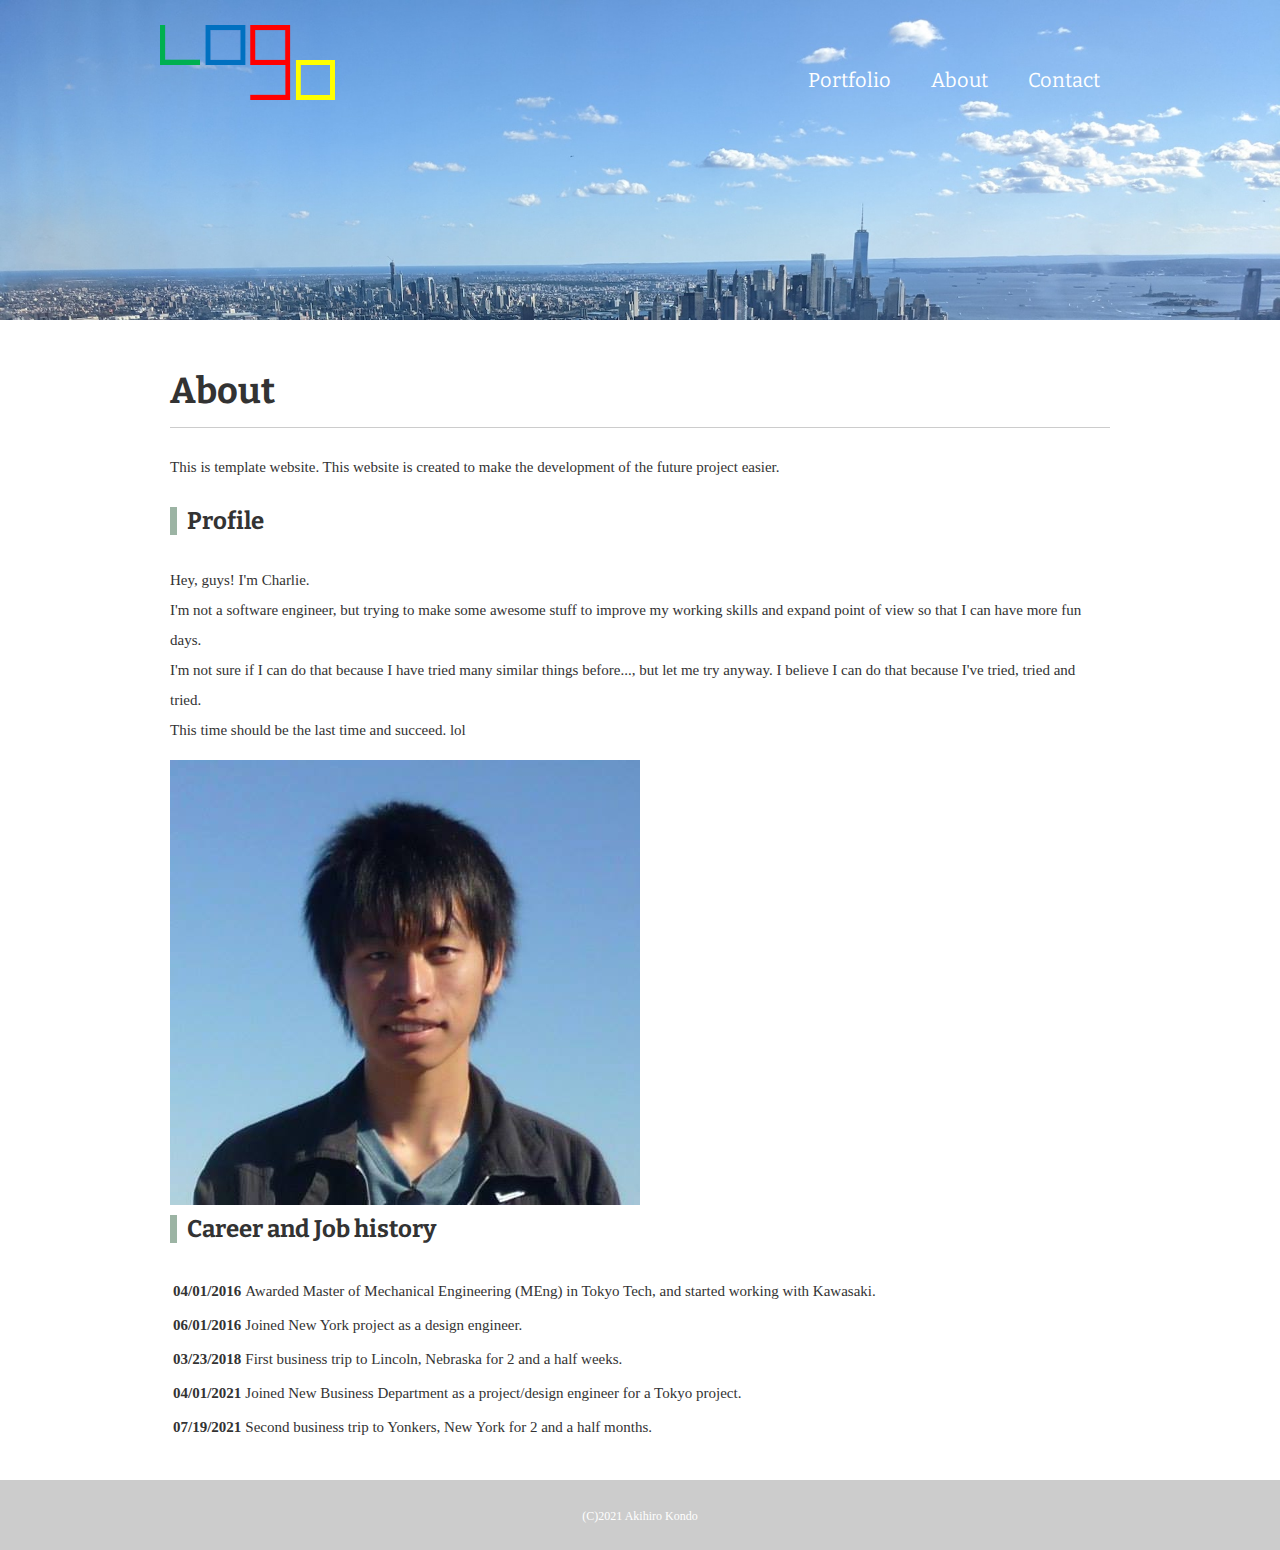
==== about.html @ bdeb657c "Added Pages" ====
<!DOCTYPE html>
<html lang="ja">
<head>
  <meta charset="UTF-8">
  <meta http-equiv="X-UA-Compatible" content="IE=edge">
  <meta name="viewport" content="width=device-width, initial-scale=1.0">
  <title>About | Template</title>
  <!-- Font Setting -->
  <link rel="preconnect" href="https://fonts.gstatic.com">
  <link href="https://fonts.googleapis.com/css2?family=Bitter:wght@400;700&display=swap" rel="stylesheet">
  <!-- Original CSS -->
  <link rel="stylesheet" href="./css/style.css">
</head>
<body id="about">

  <!-- Header -->
  <header>
    <div class="logo">
      <a href="./index.html"><img src="./img/logo.png" alt="Logo"></a>
    </div>
    <nav>
      <ul class="global-nav">
        <li><a href="#">Portfolio</a></li>
        <li><a href="#">About</a></li>
        <li><a href="#">Contact</a></li>
      </ul>
    </nav>
  </header>

  <!-- Main Contents -->
  <div id="wrap">
    <div class="content">
      <div class="main-center">
        <h1>About</h1>
        <p>This is template website. This website is created to make the development of the future project easier.</p>
        <section class="profile clearfix">
          <div class="profile-txt">
            <h2 class="icon">Profile</h2>
            <p><span>Hey, guys! I'm Charlie.</span><br>
              I'm not a software engineer, but trying to make some awesome stuff to improve my working skills and expand point of view so that I can have more fun days.<br>
              I'm not sure if I can do that because I have tried many similar things before..., but let me try anyway. I believe I can do that because I've tried, tried and tried.<br>
              This time should be the last time and succeed. lol</p>
          </div>
          <img src="img/about-profile.jpg" alt="Profile Picture of Charlie" class="profile-image">
        </section>
        <section class="career">
          <h2 class="icon">Career and Job history</h2>
          <table>
            <tr>
              <th>04/01/2016</th>
              <td>Awarded Master of Mechanical Engineering (MEng) in Tokyo Tech, and started working with Kawasaki. </td>
            </tr>
            <tr>
              <th>06/01/2016</th>
              <td>Joined New York project as a design engineer.</td>
            </tr>
            <tr>
              <th>03/23/2018</th>
              <td>First business trip to Lincoln, Nebraska for 2 and a half weeks.</td>
            </tr>
            <tr>
              <th>04/01/2021</th>
              <td>Joined New Business Department as a project/design engineer for a Tokyo project.</td>
            </tr>
            <tr>
              <th>07/19/2021</th>
              <td>Second business trip to Yonkers, New York for 2 and a half months.</td>
            </tr>
          </table>
        </section>
      </div>
    </div>
  </div>

  <!-- Footer -->
  <footer>
    <small>(C)2021 Akihiro Kondo</small>
  </footer>

  <!-- Script Files -->
  <!-- <script src="./js/sth.js"></script> -->

</body>
</html>
---- css/style.css ----
@charset "utf-8";

/* Default Template CSS */
body {
  margin: 0;
  padding: 0;
  background-color: #cccccc;
  color: #333333;
  font-size: 15px;
  line-height: 2;
}

p,h1,h2,h3,h4,h5,h6 {
  margin-top: 0;
}

img {
  vertical-align: bottom;
}

ul {
  margin: 0;
  padding: 0;
}

a {
  color: #3583aa;
  text-decoration: none;
}

a:visited {
  color: #788d98;
}

a:hover {
  text-decoration: underline;
}

header {
  width: 960px;
  height: 100px;
  margin: 0 auto;
}

.logo {
  float: left;
  margin-top: 50px;
}

.global-nav {
  float: right;
  margin-top: 60px;
}

.global-nav li {
  float: left;
  margin: 0 20px;
  font-size: 20px;
  list-style: none;
  font-family: 'Bitter', serif;
}

.global-nav li a {
  color: #ffffff;
}

.global-nav li a:hover {
  border-bottom: 2px solid #ffffff;
  padding-bottom: 3px;
  text-decoration: none;
}

#wrap {
  clear: both;
  /*background-color: rgba(255, 255, 255, 0.8);*/
  background-color: #ffffff;
  margin-top: 220px;
  padding: 35px 0;
}

.content {
  width: 960px;
  margin: 0 auto;
}

footer {
  text-align: center;
  color: #ffffff;
  padding: 20px 0;
}

footer small {
  font-size: 12px;
}

#index h1 {
  font-size: 100px;
  line-height: 1;
  color: #ffffff;
  font-family: 'Bitter', serif;
  margin-bottom: 50px;
}

#index p {
  font-size: 16px;
  color:#ffffff;
}

#index .content {
  margin-top: 150px;
}

.btn a {
  background-color: #009cd3;
  color: #ffffff;
  font-size: 20px;
  font-family: 'Bitter', serif;
  width: 185px;
  display: block;
  text-align: center;
  line-height: 50px;
  margin-bottom: 20px;
  border-radius: 5px;
  border: 3px solid #009cd3;
}

.btn a:hover {
  text-decoration: none;
  background-color: #ffffff;
  color: #009cd3;
}

#index footer {
  width: 960px;
  margin: 150px auto 0 auto;
  text-align: left;
}

#index {
  background-image: url(../img/bg-index.jpg);
  background-repeat: no-repeat;
  background-position: center center;
  background-attachment: fixed;
  background-size: cover;
}

#about {
  background-image: url(../img/bg-about.jpg);
  background-repeat: no-repeat;
  background-position: center top;
  background-attachment: fixed;
  background-size: 100% auto;
}

.main-center {
  width: 940px;
  margin: 0 auto;
}

h1 {
  font-family: 'Bitter', serif;
  font-size: 36px;
  border-bottom: 1px solid #cccccc;
}

h2 {
  font-family: 'Bitter', serif;
  font-size: 24px;
}

.icon::before{
  content: "";
  padding-right: 10px;
  border-left: 7px solid #9cb4a4;

}

/* Original */
.logo {
  margin-top: 25px;
}

.logo img {
  width: auto;
  height: 75px;
}
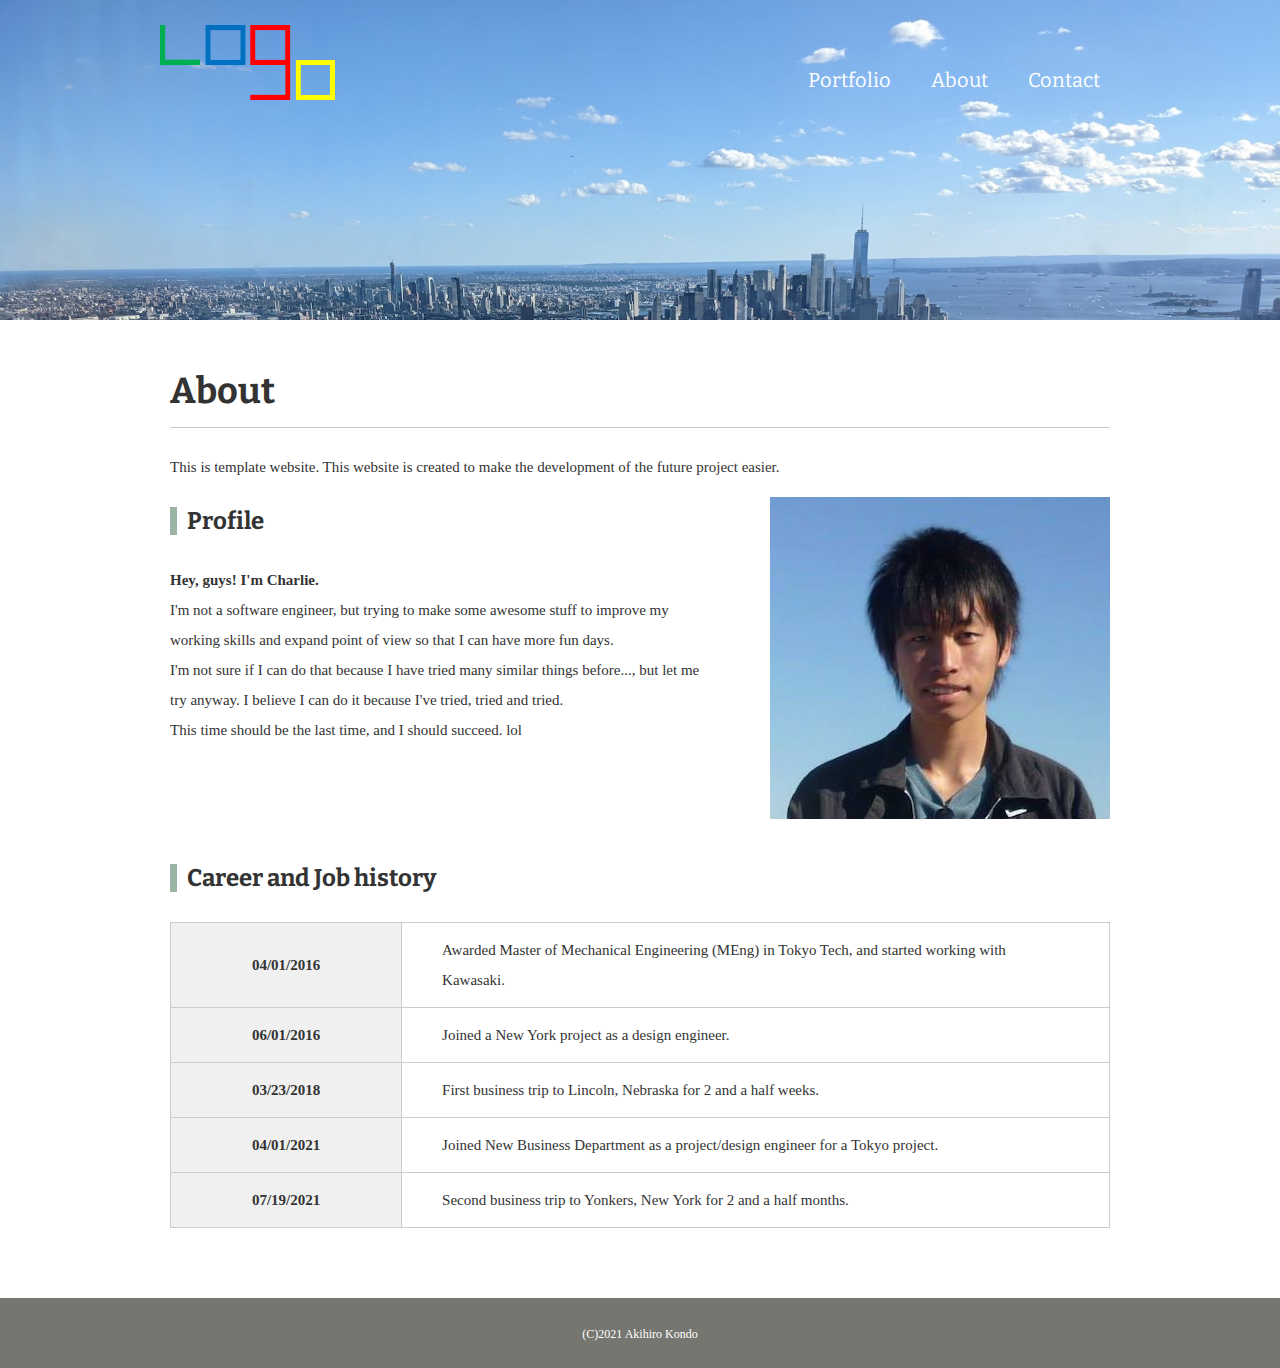
==== commit ead2d9dd: "Set Favicon" ====
--- a/about.html
+++ b/about.html
@@ -10,6 +10,9 @@
   <link href="https://fonts.googleapis.com/css2?family=Bitter:wght@400;700&display=swap" rel="stylesheet">
   <!-- Original CSS -->
   <link rel="stylesheet" href="./css/style.css">
+  <!-- Favicon -->
+  <link rel="shortcut icon" type="image/x-icon" href="./img/favicon.ico">
+  <link rel="shortcut icon" type="image/vnd.microsoft.icon" href="./img/favicon.ico">
 </head>
 <body id="about">
 
@@ -20,9 +23,9 @@
     </div>
     <nav>
       <ul class="global-nav">
-        <li><a href="#">Portfolio</a></li>
-        <li><a href="#">About</a></li>
-        <li><a href="#">Contact</a></li>
+        <li><a href="./portfolio.html">Portfolio</a></li>
+        <li><a href="./about.html">About</a></li>
+        <li><a href="./contact.html">Contact</a></li>
       </ul>
     </nav>
   </header>
@@ -38,10 +41,10 @@
             <h2 class="icon">Profile</h2>
             <p><span>Hey, guys! I'm Charlie.</span><br>
               I'm not a software engineer, but trying to make some awesome stuff to improve my working skills and expand point of view so that I can have more fun days.<br>
-              I'm not sure if I can do that because I have tried many similar things before..., but let me try anyway. I believe I can do that because I've tried, tried and tried.<br>
-              This time should be the last time and succeed. lol</p>
+              I'm not sure if I can do that because I have tried many similar things before..., but let me try anyway. I believe I can do it because I've tried, tried and tried.<br>
+              This time should be the last time, and I should succeed. lol</p>
           </div>
-          <img src="img/about-profile.jpg" alt="Profile Picture of Charlie" class="profile-image">
+          <img src="./img/about-profile.jpg" alt="Profile Picture of Charlie" class="profile-image">
         </section>
         <section class="career">
           <h2 class="icon">Career and Job history</h2>
@@ -52,7 +55,7 @@
             </tr>
             <tr>
               <th>06/01/2016</th>
-              <td>Joined New York project as a design engineer.</td>
+              <td>Joined a New York project as a design engineer.</td>
             </tr>
             <tr>
               <th>03/23/2018</th>
--- a/css/style.css
+++ b/css/style.css
@@ -87,6 +87,7 @@
   text-align: center;
   color: #ffffff;
   padding: 20px 0;
+  background-color: #767671;
 }
 
 footer small {
@@ -99,6 +100,7 @@
   color: #ffffff;
   font-family: 'Bitter', serif;
   margin-bottom: 50px;
+  border: none;
 }
 
 #index p {
@@ -134,6 +136,7 @@
   width: 960px;
   margin: 150px auto 0 auto;
   text-align: left;
+  background-color: transparent;
 }
 
 #index {
@@ -168,13 +171,60 @@
   font-size: 24px;
 }
 
-.icon::before{
+.icon:before{
   content: "";
   padding-right: 10px;
   border-left: 7px solid #9cb4a4;
 
 }
 
+#about .profile-txt {
+  width: 540px;
+  float: left;
+}
+
+#about .profile-txt span {
+  font-weight: bold;
+}
+
+#about .profile-image {
+  float: right;
+}
+
+.clearfix:after {
+  content: "";
+  display: block;
+  clear: both;
+}
+
+section {
+  margin-bottom: 35px;
+}
+
+#about .career th {
+  width: 240px;
+  background-color: #f0f0f0;
+  padding: 12px 0;
+  border: 1px solid #cccccc;
+}
+
+#about .career td {
+  width: 660px;
+  padding: 12px 40px 12px 40px;
+  border: 1px solid #cccccc;
+}
+
+table {
+  border-spacing: 0;
+  border-collapse: collapse;
+}
+
+#index #wrap {
+  background-color: transparent;
+  margin-top: 0;
+  padding: 0;
+}
+
 /* Original */
 .logo {
   margin-top: 25px;
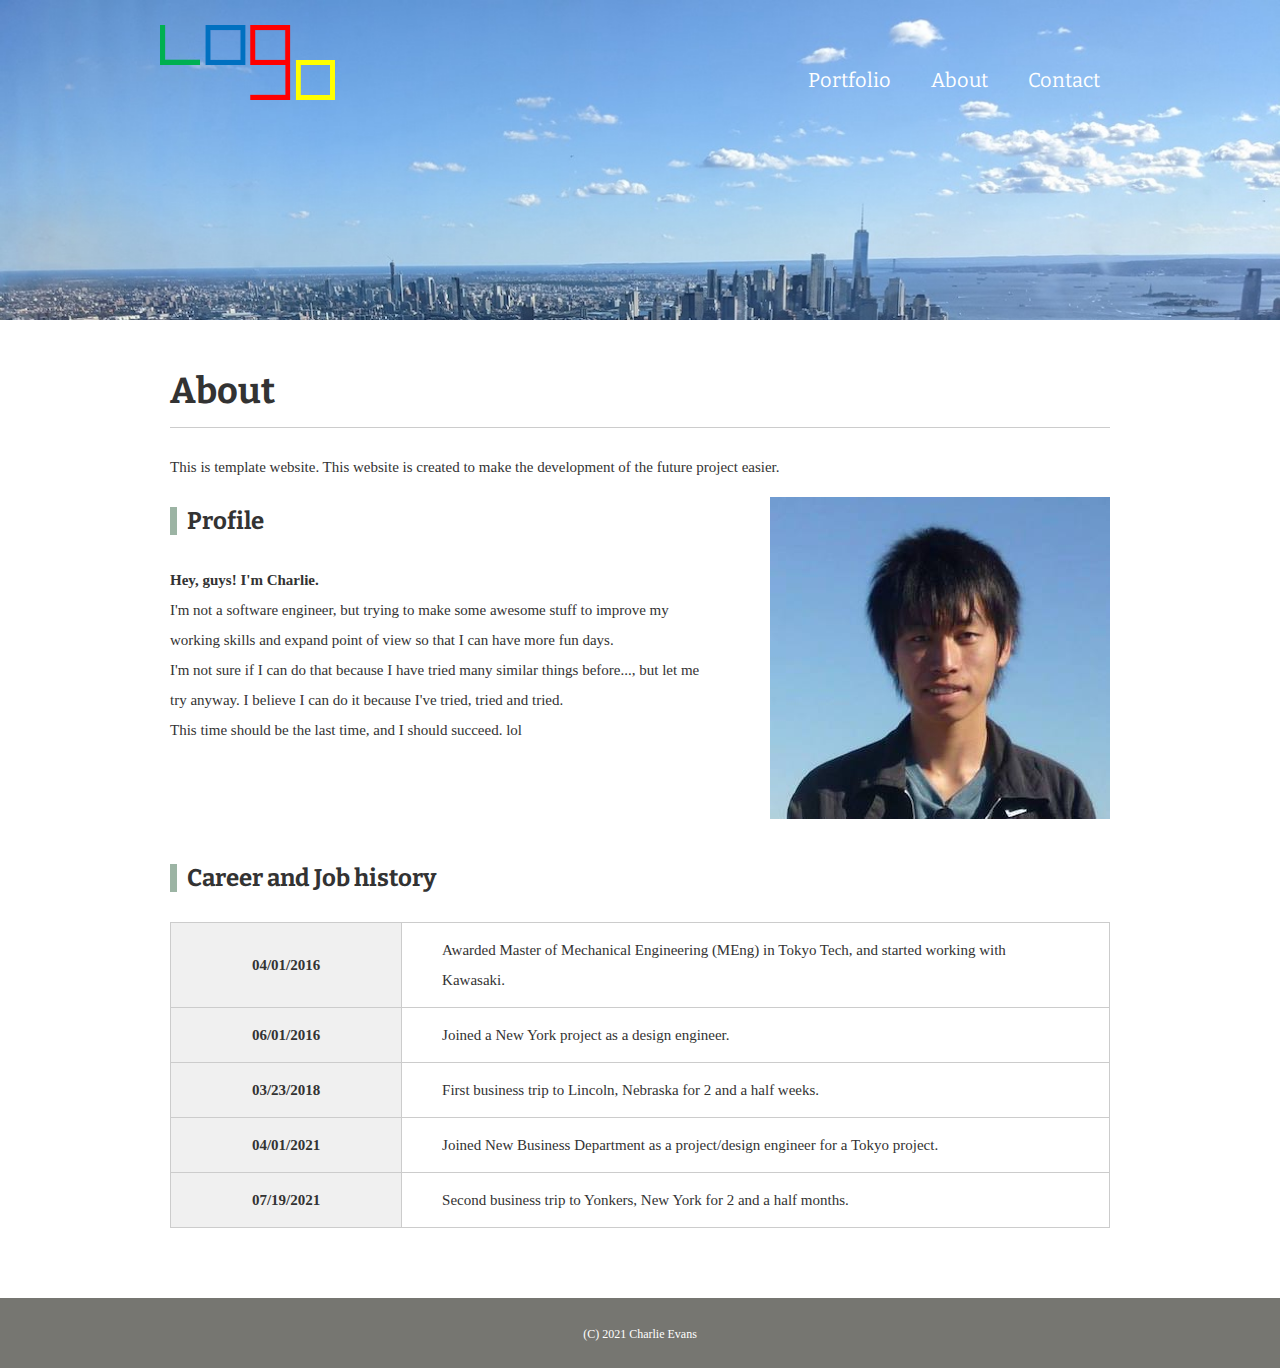
==== commit 2e3be7b9: "Created Main Contents" ====
--- a/about.html
+++ b/about.html
@@ -11,8 +11,9 @@
   <!-- Original CSS -->
   <link rel="stylesheet" href="./css/style.css">
   <!-- Favicon -->
-  <link rel="shortcut icon" type="image/x-icon" href="./img/favicon.ico">
-  <link rel="shortcut icon" type="image/vnd.microsoft.icon" href="./img/favicon.ico">
+  <link rel="icon" type="image/x-icon" href="./img/favicon.ico">
+  <link rel="icon" type="image/vnd.microsoft.icon" href="./img/favicon.ico">
+  <link rel="apple-touch-icon" sizes="180x180" href="./img/favicon.ico">
 </head>
 <body id="about">
 
@@ -77,7 +78,7 @@
 
   <!-- Footer -->
   <footer>
-    <small>(C)2021 Akihiro Kondo</small>
+    <small>(C) 2021 Charlie Evans</small>
   </footer>
 
   <!-- Script Files -->
--- a/css/style.css
+++ b/css/style.css
@@ -72,8 +72,8 @@
 
 #wrap {
   clear: both;
-  /*background-color: rgba(255, 255, 255, 0.8);*/
   background-color: #ffffff;
+/*  background-color: rgba(255, 255, 255, 0.8); */
   margin-top: 220px;
   padding: 35px 0;
 }
@@ -121,7 +121,7 @@
   display: block;
   text-align: center;
   line-height: 50px;
-  margin-bottom: 20px;
+  margin-top: 20px;
   border-radius: 5px;
   border: 3px solid #009cd3;
 }
@@ -225,6 +225,167 @@
   padding: 0;
 }
 
+#portfolio {
+  background-image: url(../img/bg-portfolio.jpg);
+  background-repeat: no-repeat;
+  background-position: center top;
+  background-attachment: fixed;
+  background-size: 100% auto;
+}
+
+.main {
+  width: 700px;
+  margin: 0 10px;
+  float: left;
+}
+
+.sidebar {
+  width: 200px;
+  margin: 0 10px 0 30px;
+  float: right;
+  font-family: 'Bitter', serif;
+}
+
+.sidebar h2 {
+  margin-bottom: 10px;
+}
+
+.sidebar ul {
+  font-size: 16px;
+  margin-left: 20px;
+}
+
+.sidebar ul a {
+  color: #333333;
+}
+
+a img:hover {
+  opacity: 0.8;
+}
+
+#photograph {
+  background-image: url(../img/bg-photograph.jpg);
+  background-repeat: no-repeat;
+  background-position: center top;
+  background-attachment: fixed;
+  background-size: 100% auto;
+}
+
+#photograph .photograph-list li {
+  float: left;
+  list-style: none;
+  margin: 0 20px 15px 0;
+}
+
+#photograph .photograph-list li:nth-child(3n) {
+  margin-right: 0;
+}
+
+#video {
+  background-image: url(../img/bg-video.jpg);
+  background-repeat: no-repeat;
+  background-position: center top;
+  background-attachment: fixed;
+  background-size: 100% auto;
+}
+
+#contact {
+  background-image: url(../img/bg-contact.jpg);
+  background-repeat: no-repeat;
+  background-position: center top;
+  background-attachment: fixed;
+  background-size: 100% auto;
+}
+
+#contact .access table {
+  float: left;
+}
+
+#contact .access th,
+#contact .access td {
+  text-align: left;
+  vertical-align: top;
+  line-height: 2.5;
+}
+
+#contact .access td {
+  padding-left: 30px;
+}
+
+#contact .access iframe {
+  width: 460px;
+  float: right;
+}
+
+#contact .form {
+  background-color: #eaeaea;
+  padding: 30px 50px;
+}
+
+#contact .form dl dt {
+  width: 165px;
+  padding: 10px 0;
+  float: left;
+  clear: both;
+}
+
+#contact .form dl dd {
+  padding: 10px 0;
+}
+
+#contact .form .name {
+  width: 240px;
+  height: 30px;
+}
+
+#contact .form .email {
+  width: 300px;
+  height: 30px;
+}
+
+#contact .form .tel {
+  width: 240px;
+  height: 30px;
+}
+
+#contact .form .type {
+  width: 180px;
+  height: 30px;
+}
+
+#contact .form .message {
+  width: 660px;
+  height: 150px;
+}
+
+#contact .form button {
+  background-color: #009cd3;
+  color: #ffffff;
+  font-size: 20px;
+  width: 120px;
+  display: block;
+  text-align: center;
+  line-height: 50px;
+  border-radius: 5px;
+  border: 3px solid #009cd3;
+  margin-left: 165px;
+}
+
+#contact .form button:hover {
+  background-color: #ffffff;
+  color: #009cd3;
+  cursor: pointer;
+}
+
+#contact .form .required:after {
+  content: " * ";
+  color: #ff0000;
+}
+
+#contact .form .attention {
+  margin: 20px 0 0 165px;
+}
+
 /* Original */
 .logo {
   margin-top: 25px;
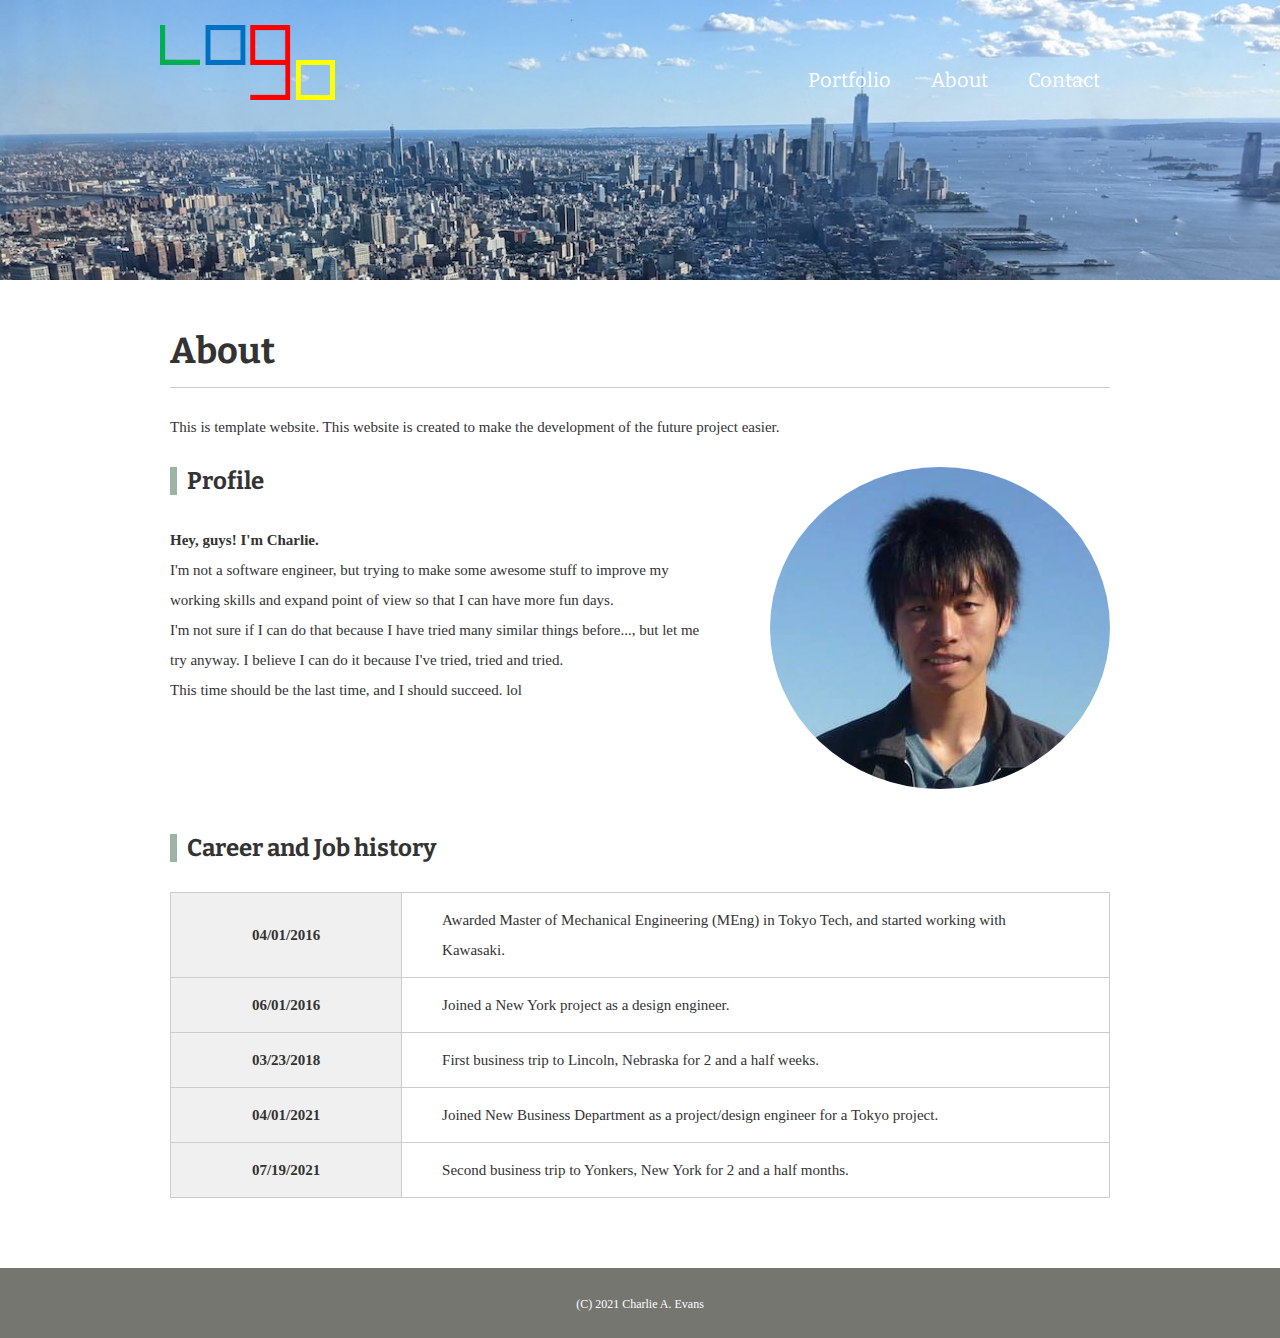
==== commit 16278653: "Modified CSS for Responsive Design" ====
--- a/about.html
+++ b/about.html
@@ -78,7 +78,7 @@
 
   <!-- Footer -->
   <footer>
-    <small>(C) 2021 Charlie Evans</small>
+    <small>(C) 2021 Charlie A. Evans</small>
   </footer>
 
   <!-- Script Files -->
--- a/css/style.css
+++ b/css/style.css
@@ -44,7 +44,12 @@
 
 .logo {
   float: left;
-  margin-top: 50px;
+  margin-top: 25px;
+}
+
+.logo img {
+  width: auto;
+  height: 75px;
 }
 
 .global-nav {
@@ -71,10 +76,11 @@
 }
 
 #wrap {
+  width: 100%;
+  margin: 180px auto 0px;
   clear: both;
   background-color: #ffffff;
 /*  background-color: rgba(255, 255, 255, 0.8); */
-  margin-top: 220px;
   padding: 35px 0;
 }
 
@@ -84,6 +90,8 @@
 }
 
 footer {
+  width: 100%;
+  margin: 0px auto 0px;
   text-align: center;
   color: #ffffff;
   padding: 20px 0;
@@ -133,8 +141,8 @@
 }
 
 #index footer {
-  width: 960px;
   margin: 150px auto 0 auto;
+  padding-left: 5%;
   text-align: left;
   background-color: transparent;
 }
@@ -189,6 +197,8 @@
 
 #about .profile-image {
   float: right;
+  border-radius: 50%;
+  margin-top: 10px;
 }
 
 .clearfix:after {
@@ -220,6 +230,7 @@
 }
 
 #index #wrap {
+  width: 960px;
   background-color: transparent;
   margin-top: 0;
   padding: 0;
@@ -259,7 +270,7 @@
   color: #333333;
 }
 
-a img:hover {
+.content a img:hover {
   opacity: 0.8;
 }
 
@@ -305,7 +316,8 @@
 #contact .access td {
   text-align: left;
   vertical-align: top;
-  line-height: 2.5;
+  line-height: 1.25;
+  padding: 5px 0;
 }
 
 #contact .access td {
@@ -386,12 +398,237 @@
   margin: 20px 0 0 165px;
 }
 
-/* Original */
-.logo {
-  margin-top: 25px;
-}
-
-.logo img {
-  width: auto;
-  height: 75px;
-}
+@media screen and (max-width:960px) {
+
+  /* Applicable when window width is less than 960px. */
+  #wrap {
+    width: 960px;
+  }
+
+  footer {
+    width: 960px;
+  }
+}
+
+@media screen and (max-width:600px) {
+/* Applicable when window width is less than 600px. */
+
+  body {
+    font-size: 3.5vw;
+  }
+
+  h1 {
+    font-size: 7.2vw;
+  }
+
+  h2 {
+    font-size: 6vw;
+  }
+
+  header {
+    width: auto;
+    margin: 0 5%;
+  }
+
+  footer {
+    width: auto;
+  }
+
+  .logo {
+    float: none;
+    margin-top: 30px;
+    text-align: center;
+  }
+
+  .global-nav {
+    float: none;
+    margin-top: 20px;
+    text-align: center;
+  }
+
+  .global-nav li {
+    display: inline;
+    float: none;
+    margin: 0 8px;
+  }
+
+  #wrap {
+    width:100%;
+    margin-top: 40px;
+  }
+
+  #portfolio #wrap {
+    padding: 35px 0 0;
+  }
+
+  #photograph #wrap {
+    padding: 35px 0 0;
+  }
+
+  #video #wrap {
+    padding: 35px 0 0;
+  }
+
+  .content {
+    width: 100%;
+  }
+
+  .main {
+    float: none;
+    width: auto;
+    margin: 0 5%;
+  }
+
+  h2 img {
+    max-width: 100%;
+  }
+
+  .sidebar {
+    width: auto;
+    float: none;
+    margin: 0;
+    padding: 30px 10% 10px;
+    background-color: #f7f6f4;
+  }
+
+  .main-center {
+    width: auto;
+    margin: 0 5%;
+  }
+
+  #about .profile-txt {
+    width: auto;
+    float: none;
+  }
+
+  #about .profile-image {
+    float: none;
+    display: block;
+    width: 65%;
+    margin: 0px auto;
+  }
+
+  #about .career th {
+    width: 120px;
+    background-color: #f0f0f0;
+    padding: 12px 12px;
+    border: 1px solid #cccccc;
+  }
+
+  #about .career td {
+      width: auto;
+      padding: 12px 12px 12px 12px;
+      border: 1px solid #cccccc;
+  }
+  #contact .access table {
+    float: none;
+  }
+
+  #contact .form {
+    background-color: #eaeaea;
+    padding: 30px 30px;
+  }
+
+  #contact .form dl dt {
+    width: auto;
+    padding: 0;
+    float: none;
+  }
+
+  #contact .form dl dd {
+    margin: 0;
+    text-align: center;
+  }
+
+  #contact .form .name {
+    width: 80%;
+    height: 30px;
+  }
+
+  #contact .form .email {
+    width: 80%;
+    height: 30px;
+  }
+
+  #contact .form .tel {
+    width: 80%;
+    height: 30px;
+  }
+
+  #contact .form .type {
+    width: 80%;
+    height: 30px;
+  }
+
+  #contact .form .message {
+    width: 80%;
+    height: 150px;
+  }
+
+  #contact .form button {
+    font-size: 5vw;
+    width: auto;
+    margin-left: 0;
+    line-height: 5vw;
+    padding: 10px 20px;
+  }
+
+  #contact .form .attention {
+    margin: auto;
+    margin-top: 20px;
+  }
+
+  #index footer {
+    margin: 150px auto 0;
+  }
+
+  #index {
+    background-image: url(../img/bg-index-sp.jpg);
+    background-position: center top;
+    background-size: cover;
+  }
+
+  #index #wrap {
+    width: 100%;
+    margin: 0 auto;
+  }
+
+  #index .content {
+    width: auto;
+    margin: 80px 5% 0 5%;
+  }
+
+  #index h1 {
+    font-size: 10vw;
+    margin-bottom: 12.5vw;
+  }
+
+  #index p {
+    font-size: 4vw;
+  }
+
+  .btn a {
+    font-size: 5vw;
+    width: 30vw;
+    line-height: 5vw;
+    margin-top: 20px;
+    padding: 10px 20px;
+  }
+
+}
+
+
+/* For Testing */
+@media screen and (max-width:600px) {
+
+  #contact .access iframe {
+    float: none;
+    width: 100%;
+    margin-top: 10px;
+  }
+
+  #video .main iframe {
+    width: 100%;
+  }
+
+}
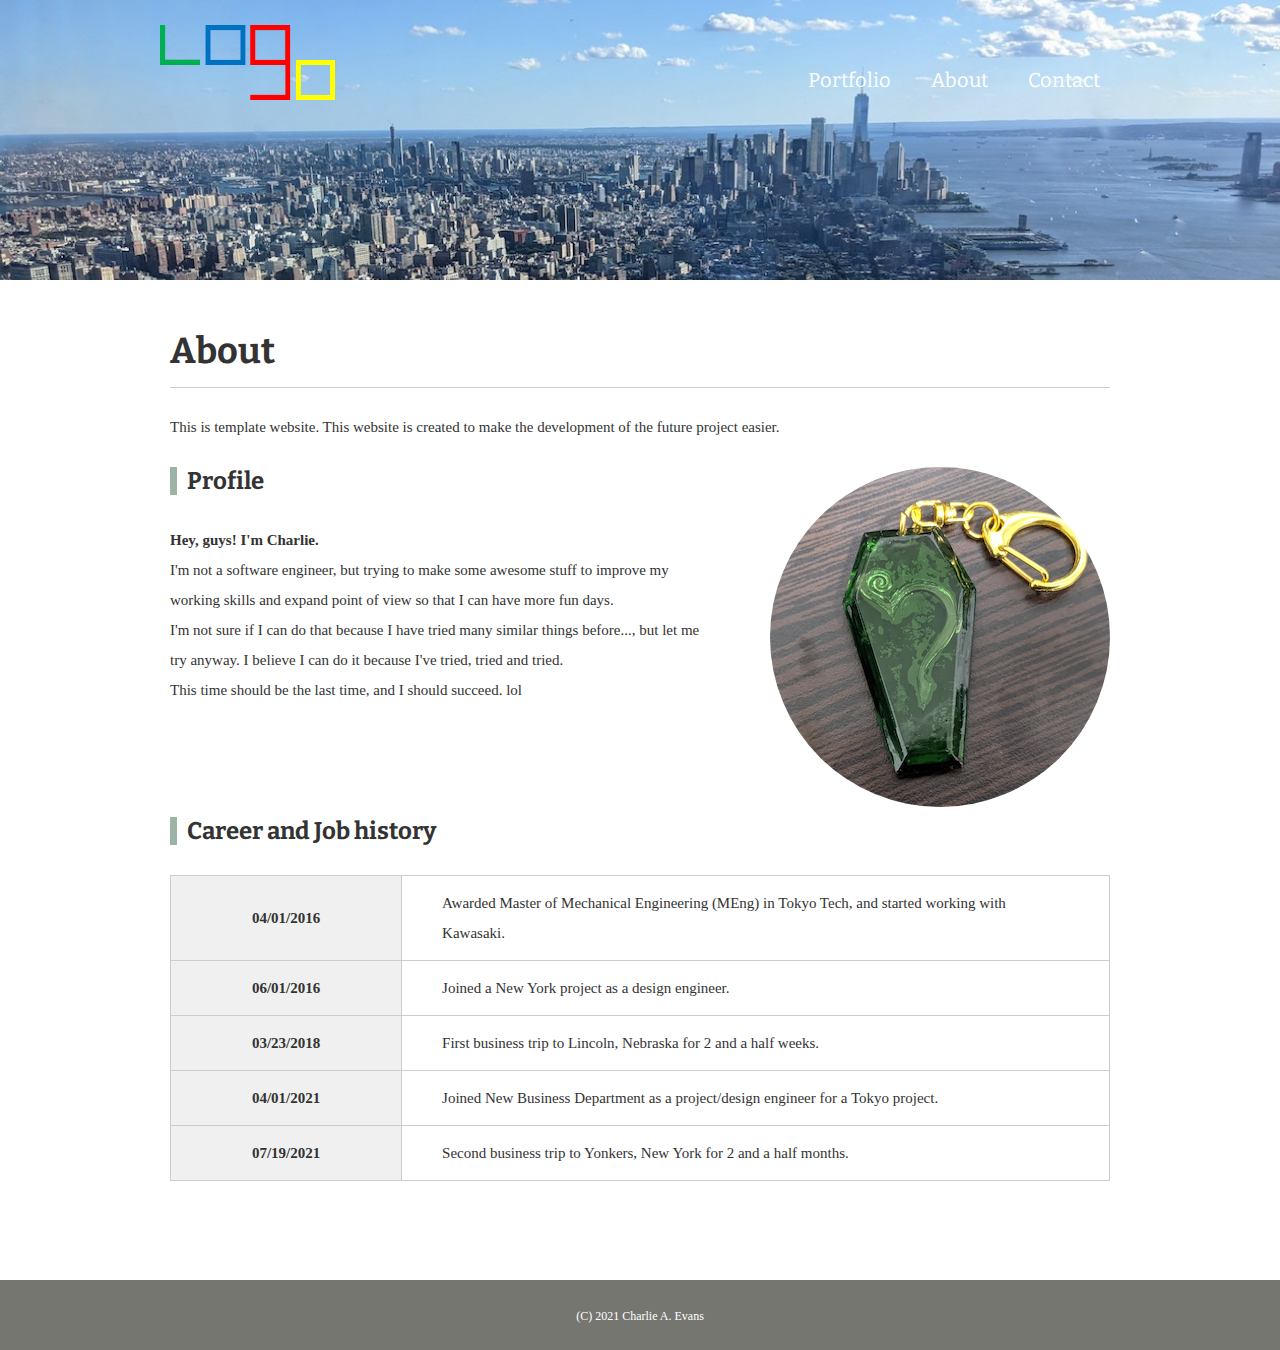
==== commit dca6fbb8: "Adjusted Position of Sidebar" ====
--- a/about.html
+++ b/about.html
@@ -45,7 +45,8 @@
               I'm not sure if I can do that because I have tried many similar things before..., but let me try anyway. I believe I can do it because I've tried, tried and tried.<br>
               This time should be the last time, and I should succeed. lol</p>
           </div>
-          <img src="./img/about-profile.jpg" alt="Profile Picture of Charlie" class="profile-image">
+          <a href="https://github.com/Charlie-Aki"><img src="./img/about-profile.jpg" alt="Profile Picture of Charlie"
+              class="profile-image"></a>
         </section>
         <section class="career">
           <h2 class="icon">Career and Job history</h2>
--- a/css/style.css
+++ b/css/style.css
@@ -87,6 +87,13 @@
 .content {
   width: 960px;
   margin: 0 auto;
+  padding-bottom: 5%;
+}
+
+#portfolio .content,
+#photograph .content,
+#video .content {
+  padding-bottom: 0;
 }
 
 footer {
@@ -161,6 +168,7 @@
   background-position: center top;
   background-attachment: fixed;
   background-size: 100% auto;
+/*  background-size: cover; */
 }
 
 .main-center {
@@ -205,10 +213,6 @@
   content: "";
   display: block;
   clear: both;
-}
-
-section {
-  margin-bottom: 35px;
 }
 
 #about .career th {
@@ -242,6 +246,7 @@
   background-position: center top;
   background-attachment: fixed;
   background-size: 100% auto;
+/*  background-size: cover; */
 }
 
 .main {
@@ -271,6 +276,10 @@
 }
 
 .content a img:hover {
+  opacity: 0.8;
+}
+
+.profile a img:hover {
   opacity: 0.8;
 }
 
@@ -280,6 +289,7 @@
   background-position: center top;
   background-attachment: fixed;
   background-size: 100% auto;
+/*  background-size: cover; */
 }
 
 #photograph .photograph-list li {
@@ -298,6 +308,7 @@
   background-position: center top;
   background-attachment: fixed;
   background-size: 100% auto;
+/*  background-size: cover; */
 }
 
 #contact {
@@ -306,6 +317,7 @@
   background-position: center top;
   background-attachment: fixed;
   background-size: 100% auto;
+/*  background-size: cover; */
 }
 
 #contact .access table {
@@ -398,6 +410,7 @@
   margin: 20px 0 0 165px;
 }
 
+
 @media screen and (max-width:960px) {
 
   /* Applicable when window width is less than 960px. */
@@ -410,6 +423,7 @@
   }
 }
 
+
 @media screen and (max-width:600px) {
 /* Applicable when window width is less than 600px. */
 
@@ -450,136 +464,6 @@
     display: inline;
     float: none;
     margin: 0 8px;
-  }
-
-  #wrap {
-    width:100%;
-    margin-top: 40px;
-  }
-
-  #portfolio #wrap {
-    padding: 35px 0 0;
-  }
-
-  #photograph #wrap {
-    padding: 35px 0 0;
-  }
-
-  #video #wrap {
-    padding: 35px 0 0;
-  }
-
-  .content {
-    width: 100%;
-  }
-
-  .main {
-    float: none;
-    width: auto;
-    margin: 0 5%;
-  }
-
-  h2 img {
-    max-width: 100%;
-  }
-
-  .sidebar {
-    width: auto;
-    float: none;
-    margin: 0;
-    padding: 30px 10% 10px;
-    background-color: #f7f6f4;
-  }
-
-  .main-center {
-    width: auto;
-    margin: 0 5%;
-  }
-
-  #about .profile-txt {
-    width: auto;
-    float: none;
-  }
-
-  #about .profile-image {
-    float: none;
-    display: block;
-    width: 65%;
-    margin: 0px auto;
-  }
-
-  #about .career th {
-    width: 120px;
-    background-color: #f0f0f0;
-    padding: 12px 12px;
-    border: 1px solid #cccccc;
-  }
-
-  #about .career td {
-      width: auto;
-      padding: 12px 12px 12px 12px;
-      border: 1px solid #cccccc;
-  }
-  #contact .access table {
-    float: none;
-  }
-
-  #contact .form {
-    background-color: #eaeaea;
-    padding: 30px 30px;
-  }
-
-  #contact .form dl dt {
-    width: auto;
-    padding: 0;
-    float: none;
-  }
-
-  #contact .form dl dd {
-    margin: 0;
-    text-align: center;
-  }
-
-  #contact .form .name {
-    width: 80%;
-    height: 30px;
-  }
-
-  #contact .form .email {
-    width: 80%;
-    height: 30px;
-  }
-
-  #contact .form .tel {
-    width: 80%;
-    height: 30px;
-  }
-
-  #contact .form .type {
-    width: 80%;
-    height: 30px;
-  }
-
-  #contact .form .message {
-    width: 80%;
-    height: 150px;
-  }
-
-  #contact .form button {
-    font-size: 5vw;
-    width: auto;
-    margin-left: 0;
-    line-height: 5vw;
-    padding: 10px 20px;
-  }
-
-  #contact .form .attention {
-    margin: auto;
-    margin-top: 20px;
-  }
-
-  #index footer {
-    margin: 150px auto 0;
   }
 
   #index {
@@ -588,9 +472,154 @@
     background-size: cover;
   }
 
+  #portfolio {
+    background-image: url(../img/bg-portfolio-sp.jpg);
+  }
+
+  #photograph {
+    background-image: url(../img/bg-photograph-sp.jpg);
+  }
+
+  #video {
+    background-image: url(../img/bg-video-sp.jpg);
+  }
+
+  #about {
+    background-image: url(../img/bg-about-sp.jpg);
+  }
+
+  #contact {
+    background-image: url(../img/bg-contact-sp.jpg);
+  }
+
+  #wrap {
+    width:100%;
+/*    margin-top: 40px; */
+    margin-top: 80px;
+    padding: 10px 0 0;
+  }
+
+  .content {
+    width: 100%;
+  }
+
+  .main {
+    float: none;
+    width: auto;
+    margin: 0 5%;
+  }
+
+  h2 img {
+    max-width: 100%;
+  }
+
+  .sidebar {
+    width: auto;
+    float: none;
+    margin: 0;
+    padding: 30px 10% 30px;
+    background-color: #f7f6f4;
+  }
+
+  .main-center {
+    width: auto;
+    margin: 0 5%;
+  }
+
+  #about .profile-txt {
+    width: auto;
+    float: none;
+  }
+
+  #about .profile-image {
+    float: none;
+    display: block;
+    width: 65%;
+    margin: 0px auto;
+  }
+
+  #about .career th {
+    width: auto;
+    background-color: #f0f0f0;
+    padding: 12px 12px;
+    border: 1px solid #cccccc;
+  }
+
+  #about .career td {
+    width: auto;
+    padding: 12px 12px;
+    border: 1px solid #cccccc;
+  }
+  #contact .access table {
+    float: none;
+  }
+
+  #contact .form {
+    background-color: #eaeaea;
+    padding: 30px 30px;
+  }
+
+  #contact .form dl dt {
+    width: auto;
+    padding: 0;
+    float: none;
+  }
+
+  #contact .form dl dd {
+    margin: 0;
+    text-align: center;
+  }
+
+  #contact .form .name {
+    width: 80%;
+    height: 30px;
+  }
+
+  #contact .form .email {
+    width: 80%;
+    height: 30px;
+  }
+
+  #contact .form .tel {
+    width: 80%;
+    height: 30px;
+  }
+
+  #contact .form .type {
+    width: 80%;
+    height: 30px;
+  }
+
+  #contact .form .message {
+    width: 80%;
+    height: 150px;
+  }
+
+  #contact .form button {
+    font-size: 5vw;
+    width: auto;
+    margin-left: 0;
+    line-height: 5vw;
+    padding: 10px 20px;
+  }
+
+  #contact .form button {
+    margin: 0 auto;
+  }
+
+  #contact .form .attention {
+    margin: auto;
+    margin-top: 20px;
+  }
+
+  #index footer {
+    margin: 150px auto 0;
+  }
+
   #index #wrap {
     width: 100%;
     margin: 0 auto;
+    padding: 20px 0 0;
   }
 
   #index .content {
@@ -624,7 +653,7 @@
   #contact .access iframe {
     float: none;
     width: 100%;
-    margin-top: 10px;
+    margin: 20px auto;
   }
 
   #video .main iframe {
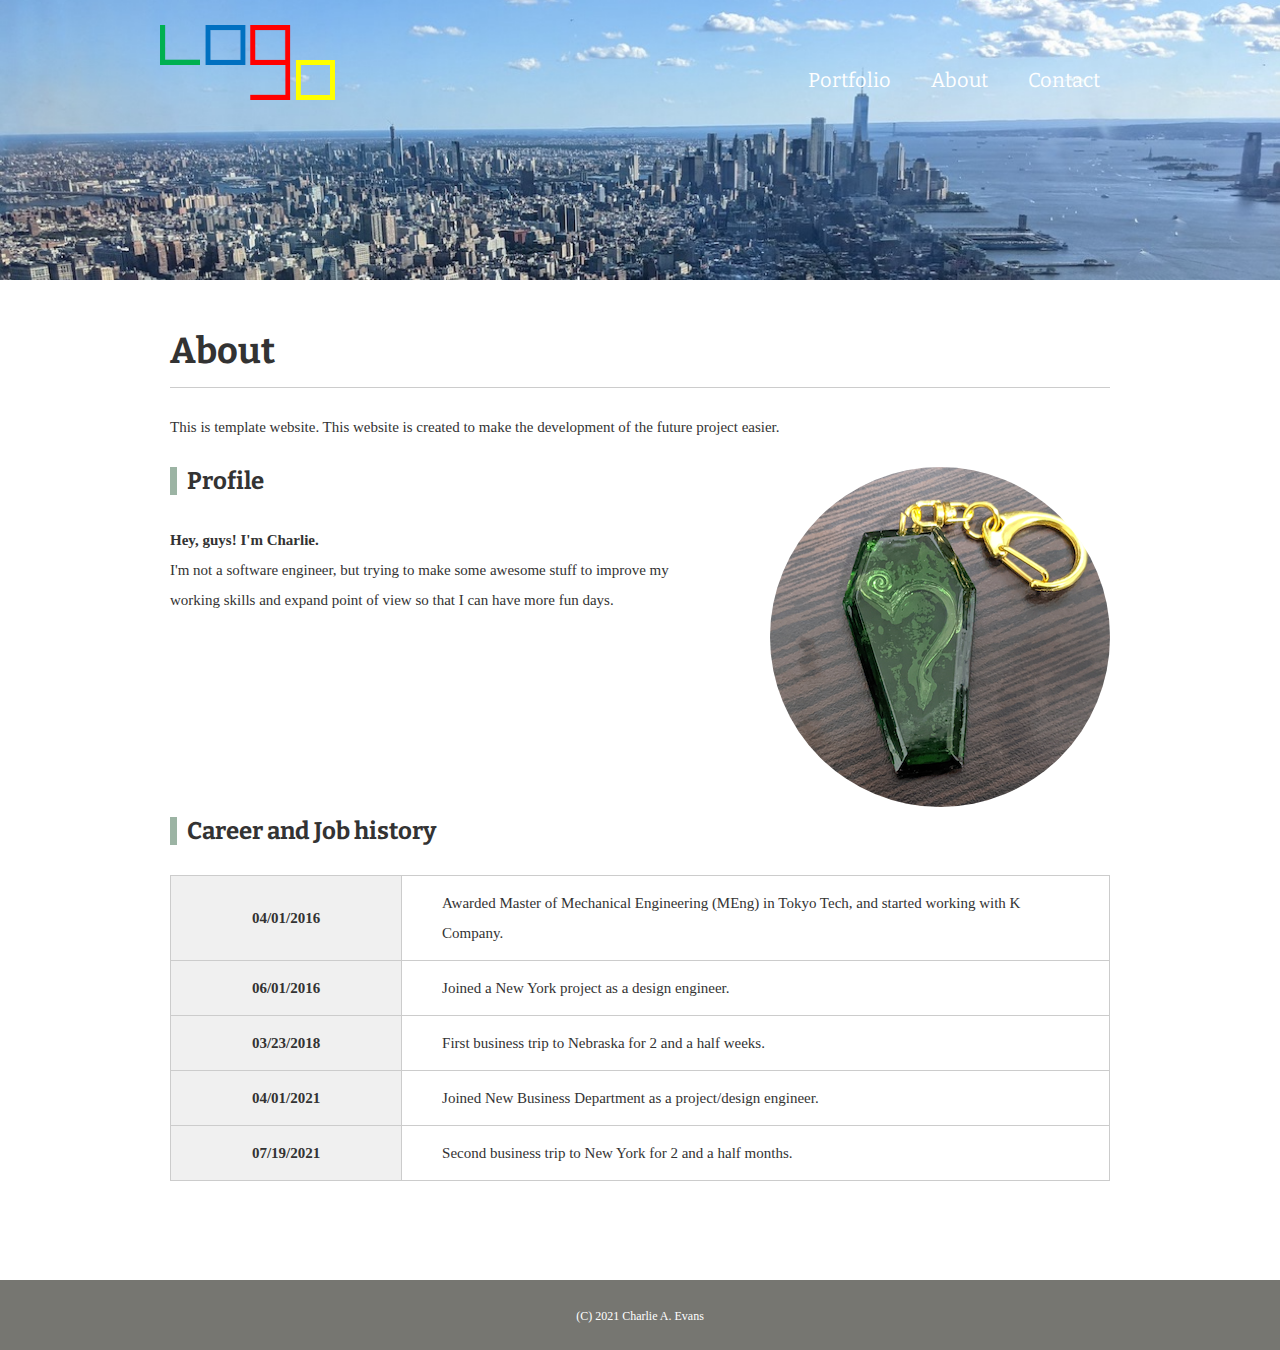
==== commit 58de9279: "Corrected Description" ====
--- a/about.html
+++ b/about.html
@@ -41,9 +41,7 @@
           <div class="profile-txt">
             <h2 class="icon">Profile</h2>
             <p><span>Hey, guys! I'm Charlie.</span><br>
-              I'm not a software engineer, but trying to make some awesome stuff to improve my working skills and expand point of view so that I can have more fun days.<br>
-              I'm not sure if I can do that because I have tried many similar things before..., but let me try anyway. I believe I can do it because I've tried, tried and tried.<br>
-              This time should be the last time, and I should succeed. lol</p>
+              I'm not a software engineer, but trying to make some awesome stuff to improve my working skills and expand point of view so that I can have more fun days.</p>
           </div>
           <a href="https://github.com/Charlie-Aki"><img src="./img/about-profile.jpg" alt="Profile Picture of Charlie"
               class="profile-image"></a>
@@ -53,7 +51,7 @@
           <table>
             <tr>
               <th>04/01/2016</th>
-              <td>Awarded Master of Mechanical Engineering (MEng) in Tokyo Tech, and started working with Kawasaki. </td>
+              <td>Awarded Master of Mechanical Engineering (MEng) in Tokyo Tech, and started working with K Company. </td>
             </tr>
             <tr>
               <th>06/01/2016</th>
@@ -61,15 +59,15 @@
             </tr>
             <tr>
               <th>03/23/2018</th>
-              <td>First business trip to Lincoln, Nebraska for 2 and a half weeks.</td>
+              <td>First business trip to Nebraska for 2 and a half weeks.</td>
             </tr>
             <tr>
               <th>04/01/2021</th>
-              <td>Joined New Business Department as a project/design engineer for a Tokyo project.</td>
+              <td>Joined New Business Department as a project/design engineer.</td>
             </tr>
             <tr>
               <th>07/19/2021</th>
-              <td>Second business trip to Yonkers, New York for 2 and a half months.</td>
+              <td>Second business trip to New York for 2 and a half months.</td>
             </tr>
           </table>
         </section>
--- a/css/style.css
+++ b/css/style.css
@@ -336,8 +336,7 @@
   padding-left: 30px;
 }
 
-#contact .access iframe {
-  width: 460px;
+#contact .access .res-frame {
   float: right;
 }
 
@@ -644,20 +643,25 @@
     padding: 10px 20px;
   }
 
-}
-
-
-/* For Testing */
-@media screen and (max-width:600px) {
-
-  #contact .access iframe {
-    float: none;
+  .res-frame {
+    position: relative;
     width: 100%;
-    margin: 20px auto;
-  }
-
-  #video .main iframe {
+    /*aspect-ratio is not supported by old browser*/
+    /* aspect-ratio: 16 / 9; */
+    padding-top: 56.25%;
+  }
+
+  #contact .access .res-frame {
+    float: none;
+    padding-top: 47.83%;
+  }
+
+  .res-frame iframe {
+    position: absolute;
+    top: 0%;
+    right: 0%;
     width: 100%;
-  }
-
-}
+    height: 100%;
+  }
+
+}
